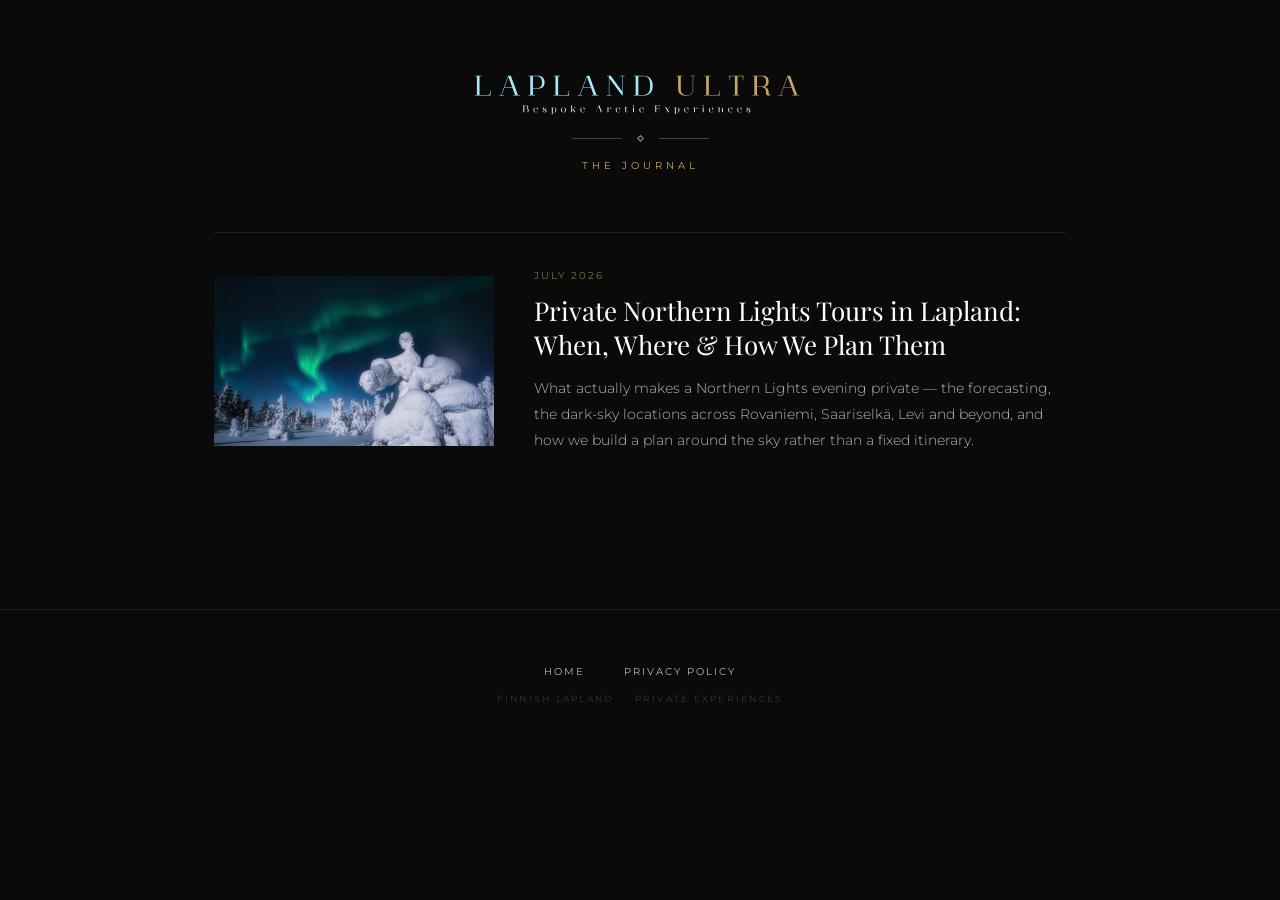
==== journal/index.html @ 7ccacdd5 "Add Journal section with first post on private Northern Lights tours Scaffolds a /journal/ section m" ====
<!DOCTYPE html>
<html lang="en">
<head>
<meta charset="UTF-8">
<!-- Google tag (gtag.js) -->
<script async src="https://www.googletagmanager.com/gtag/js?id=AW-18253017665"></script>
<script>
  window.dataLayer = window.dataLayer || [];
  function gtag(){dataLayer.push(arguments);}
  gtag('js', new Date());
  gtag('config', 'AW-18253017665');
</script>

<meta name="viewport" content="width=device-width, initial-scale=1.0">
<title>The Journal · Arctic Travel Notes · Lapland Ultra</title>
<meta name="description" content="Notes on private Arctic travel in Finnish Lapland — Northern Lights, wilderness journeys, and the details behind a bespoke Lapland Ultra itinerary.">
<link rel="canonical" href="https://laplandultra.com/journal/">
<link rel="icon" type="image/png" sizes="32x32" href="../favicon-32x32.png">
<link rel="icon" type="image/png" sizes="192x192" href="../favicon-192x192.png">
<link rel="apple-touch-icon" sizes="192x192" href="../apple-touch-icon.png">

<meta property="og:site_name" content="Lapland Ultra">
<meta property="og:title" content="The Journal · Lapland Ultra">
<meta property="og:description" content="Notes on private Arctic travel in Finnish Lapland — Northern Lights, wilderness journeys, and the details behind a bespoke Lapland Ultra itinerary.">
<meta property="og:type" content="website">
<meta property="og:url" content="https://laplandultra.com/journal/">
<meta property="og:image" content="https://laplandultra.com/journey-northern-lights.jpg">
<meta name="twitter:card" content="summary_large_image">

<script type="application/ld+json">
{
  "@context": "https://schema.org",
  "@type": "CollectionPage",
  "name": "The Journal",
  "url": "https://laplandultra.com/journal/",
  "isPartOf": { "@type": "WebSite", "name": "Lapland Ultra", "url": "https://laplandultra.com" }
}
</script>
<script type="application/ld+json">
{
  "@context": "https://schema.org",
  "@type": "BreadcrumbList",
  "itemListElement": [
    { "@type": "ListItem", "position": 1, "name": "Home", "item": "https://laplandultra.com/" },
    { "@type": "ListItem", "position": 2, "name": "Journal", "item": "https://laplandultra.com/journal/" }
  ]
}
</script>

<link rel="preconnect" href="https://fonts.googleapis.com">
<link href="https://fonts.googleapis.com/css2?family=Montserrat:ital,wght@0,300;0,400;1,300&family=Playfair+Display:wght@300;400&display=swap" rel="stylesheet">
<link rel="stylesheet" href="journal.css">
</head>
<body>

<header class="journal-header reveal">
  <a class="logo-link" href="../" aria-label="Lapland Ultra home">
    <img class="logo" src="../logo.svg" alt="Lapland Ultra">
  </a>
  <div class="divider">
    <div class="divider-line"></div>
    <div class="divider-diamond"></div>
    <div class="divider-line"></div>
  </div>
  <p class="journal-kicker">The Journal</p>
</header>

<main class="journal-list">
  <a class="post-card reveal" href="private-northern-lights-lapland/">
    <img class="post-card-image" src="../journey-northern-lights.jpg" alt="Northern Lights over Finnish Lapland">
    <div>
      <p class="post-card-date">July 2026</p>
      <h2 class="post-card-title">Private Northern Lights Tours in Lapland: When, Where &amp; How We Plan Them</h2>
      <p class="post-card-excerpt">What actually makes a Northern Lights evening private — the forecasting, the dark-sky locations across Rovaniemi, Saariselkä, Levi and beyond, and how we build a plan around the sky rather than a fixed itinerary.</p>
    </div>
  </a>
</main>

<footer class="site-footer reveal">
  <div class="footer-links">
    <a href="../" class="footer-link">Home</a>
    <span class="footer-dot">&middot;</span>
    <a href="../privacy.html" class="footer-link">Privacy Policy</a>
  </div>
  <div class="footer-copy">Finnish Lapland &nbsp;&middot;&nbsp; Private Experiences</div>
</footer>

<div class="modal-overlay" id="modalOverlay" onclick="closeOnOverlay(event)">
  <div class="modal">
    <button class="modal-close" onclick="closeModal()">&#215;</button>
    <div id="formContent">
      <div class="modal-title">Begin your journey</div>
      <div class="modal-sub">Private Arctic Experiences</div>
      <form id="inquiryForm" action="https://formspree.io/f/mlgkqrar" method="POST" onsubmit="submitForm(event)">
        <div class="form-row">
          <label class="form-label">Your Name</label>
          <input type="text" name="Name" class="form-input" placeholder="Your full name" required>
        </div>
        <div class="form-row">
          <label class="form-label">Email Address</label>
          <input type="email" name="Email" class="form-input" placeholder="your@email.com" required>
        </div>
        <div class="form-row">
          <label class="form-label">Desired Travel Dates</label>
          <input type="text" name="Travel Dates" class="form-input" placeholder="e.g. December 2026, flexible">
        </div>
        <div class="form-row">
          <label class="form-label">Number of Guests</label>
          <input type="text" name="Number of Guests" class="form-input" placeholder="Adults / children">
        </div>
        <div class="form-row">
          <label class="form-label">Accommodation Preference</label>
          <select name="Accommodation Preference" class="form-input form-select">
            <option value="" disabled selected>Select preference...</option>
            <option value="No preference">No preference</option>
            <option value="Private villa">Private villa</option>
            <option value="Luxury hotel">Luxury hotel</option>
            <option value="Glass igloo">Glass igloo</option>
            <option value="Surprise me">Surprise me</option>
          </select>
        </div>
        <div class="form-row">
          <label class="form-label">What Draws You To Lapland?</label>
          <input type="text" name="What Draws Them To Lapland" class="form-input" placeholder="Northern lights, wilderness, family adventure...">
        </div>
        <div class="form-row">
          <label class="form-label">Anything Else Worth Mentioning?</label>
          <input type="text" name="Additional Notes" class="form-input" placeholder="Special requests, celebrations, preferences...">
        </div>
        <button type="submit" class="form-submit">Send Inquiry</button>
      </form>
    </div>
    <div class="success-msg" id="successMsg">
      <p>Thank you.<br><span>We will be in touch within 24 hours.</span></p>
    </div>
  </div>
</div>

<script src="journal.js"></script>
</body>
</html>
---- journal/journal.css ----
/* Lapland Ultra — Journal shared styles. Mirrors index.html's brand system:
   Playfair Display / Montserrat, near-black background, gold + ice-blue accents. */

* { margin:0; padding:0; box-sizing:border-box; }

html, body {
  width:100%;
  background:#0a0a0a;
}

body {
  position:relative;
  font-family:"Montserrat",sans-serif;
  color:rgba(255,255,255,0.94);
}

a { color:inherit; }

/* Header */
.journal-header {
  display:flex;
  flex-direction:column;
  align-items:center;
  text-align:center;
  gap:18px;
  padding:70px 24px 60px;
}

.journal-header .logo-link { display:block; }

.journal-header .logo {
  width:min(340px, 70vw);
  height:auto;
  display:block;
}

.divider {
  display:flex;
  align-items:center;
  gap:16px;
}

.divider-line { width:50px; height:0.5px; background:rgba(183,149,96,0.4); }
.divider-diamond { width:5px; height:5px; border:0.5px solid #b79560; transform:rotate(45deg); }

.journal-kicker {
  font-family:"Montserrat",sans-serif;
  font-size:10px;
  letter-spacing:0.4em;
  text-transform:uppercase;
  color:#c5a56d;
}

/* Section label (matches homepage) */
.section-label {
  font-family:"Montserrat",sans-serif;
  font-size:10px;
  letter-spacing:0.4em;
  text-transform:uppercase;
  color:#c5a56d;
  margin-bottom:20px;
  display:flex;
  align-items:center;
  gap:16px;
}

.section-label::before, .section-label::after {
  content:"";
  width:34px;
  height:0.5px;
  background:rgba(183,149,96,0.4);
}

/* Journal index — post list */
.journal-list {
  max-width:900px;
  margin:0 auto;
  padding:0 24px 120px;
}

.post-card {
  display:grid;
  grid-template-columns:280px 1fr;
  gap:40px;
  align-items:center;
  padding:36px 0;
  border-top:0.5px solid rgba(183,149,96,0.15);
  text-decoration:none;
  color:inherit;
}

.post-card:first-of-type { border-top:0.5px solid rgba(183,149,96,0.15); }

.post-card-image {
  width:100%;
  height:170px;
  object-fit:cover;
  display:block;
  filter:saturate(0.92);
}

.post-card-date {
  font-family:"Montserrat",sans-serif;
  font-size:10px;
  letter-spacing:0.2em;
  text-transform:uppercase;
  color:rgba(183,149,96,0.7);
  margin-bottom:12px;
}

.post-card-title {
  font-family:"Playfair Display", serif;
  font-weight:400;
  font-size:26px;
  color:#ffffff;
  margin-bottom:14px;
  line-height:1.3;
}

.post-card-excerpt {
  font-family:"Montserrat",sans-serif;
  font-weight:300;
  font-size:14px;
  line-height:1.85;
  color:rgba(255,255,255,0.7);
}

/* Article */
.article {
  max-width:720px;
  margin:0 auto;
  padding:0 24px 100px;
}

.article-hero {
  width:100%;
  height:min(52vw, 440px);
  object-fit:cover;
  display:block;
  filter:saturate(0.92);
  margin-bottom:56px;
}

.article-meta {
  font-family:"Montserrat",sans-serif;
  font-size:10px;
  letter-spacing:0.2em;
  text-transform:uppercase;
  color:rgba(183,149,96,0.7);
  margin-bottom:20px;
  text-align:center;
}

.article h1 {
  font-family:"Playfair Display", serif;
  font-weight:400;
  font-size:clamp(30px, 4.5vw, 44px);
  line-height:1.25;
  color:#ffffff;
  text-align:center;
  margin-bottom:56px;
}

.article h2 {
  font-family:"Playfair Display", serif;
  font-weight:400;
  font-size:26px;
  color:#ffffff;
  margin:56px 0 22px;
}

.article h3 {
  font-family:"Montserrat", sans-serif;
  font-weight:400;
  font-size:14px;
  letter-spacing:0.08em;
  text-transform:uppercase;
  color:#c5a56d;
  margin:34px 0 14px;
}

.article p {
  font-family:"Montserrat",sans-serif;
  font-weight:300;
  font-size:17px;
  line-height:1.95;
  color:rgba(255,255,255,0.86);
  margin-bottom:22px;
}

.article ul {
  margin:0 0 22px 20px;
  color:rgba(255,255,255,0.86);
}

.article li {
  font-family:"Montserrat",sans-serif;
  font-weight:300;
  font-size:17px;
  line-height:1.9;
  margin-bottom:10px;
}

.article a.inline-link {
  color:#b79560;
  text-decoration:underline;
  text-decoration-color:rgba(183,149,96,0.4);
  text-underline-offset:3px;
}

.article a.inline-link:hover { text-decoration-color:#b79560; }

/* FAQ */
.faq-item {
  border-top:0.5px solid rgba(183,149,96,0.15);
  padding:26px 0;
}

.faq-question {
  font-family:"Montserrat",sans-serif;
  font-weight:400;
  font-size:15px;
  letter-spacing:0.02em;
  color:#ffffff;
  margin-bottom:12px;
}

.faq-answer {
  font-family:"Montserrat",sans-serif;
  font-weight:300;
  font-size:15px;
  line-height:1.9;
  color:rgba(255,255,255,0.72);
}

/* Closing CTA */
.article-cta {
  text-align:center;
  padding:60px 0 10px;
  border-top:0.5px solid rgba(183,149,96,0.15);
  margin-top:60px;
}

.article-cta p {
  max-width:440px;
  margin:0 auto 30px;
}

.inquire-btn {
  display:inline-block;
  padding:15px 50px;
  border:0.5px solid #b79560;
  color:#b79560;
  background:transparent;
  font-family:"Playfair Display", serif;
  font-size:14px;
  font-weight:300;
  letter-spacing:0.35em;
  text-transform:uppercase;
  text-decoration:none;
  cursor:pointer;
  transition:background 0.4s;
}

.inquire-btn:hover { background:rgba(183,149,96,0.08); }

/* Breadcrumb */
.breadcrumb {
  max-width:720px;
  margin:0 auto;
  padding:30px 24px 0;
  font-family:"Montserrat",sans-serif;
  font-size:10px;
  letter-spacing:0.15em;
  text-transform:uppercase;
  color:rgba(255,255,255,0.4);
}

.breadcrumb a { color:rgba(255,255,255,0.4); text-decoration:none; }
.breadcrumb a:hover { color:#b79560; }

/* Footer (matches homepage) */
.site-footer {
  position:relative;
  z-index:1;
  padding:50px 24px 40px;
  text-align:center;
  border-top:0.5px solid rgba(183,149,96,0.12);
}

.footer-links { margin-bottom:14px; }

.footer-link {
  font-family:"Montserrat",sans-serif;
  font-size:10px;
  letter-spacing:0.2em;
  text-transform:uppercase;
  color:rgba(255,255,255,0.7);
  text-decoration:none;
}

.footer-link:hover { color:#b79560; }

.footer-dot { color:rgba(255,255,255,0.15); margin:0 14px; font-size:10px; }

.footer-copy {
  font-family:"Montserrat",sans-serif;
  font-size:9px;
  letter-spacing:0.25em;
  color:rgba(255,255,255,0.18);
  text-transform:uppercase;
}

/* Modal (matches homepage inquiry form) */
.modal-overlay {
  display:none;
  position:fixed;
  top:0; left:0;
  width:100%; height:100%;
  background:rgba(0,0,0,0.85);
  z-index:100;
  align-items:center;
  justify-content:center;
  padding:20px;
  overflow-y:auto;
}

.modal-overlay.active { display:flex; }

.modal {
  background:#0a0a0a;
  border:0.5px solid rgba(183,149,96,0.3);
  padding:48px 40px;
  width:100%;
  max-width:520px;
  position:relative;
  margin:auto;
}

.modal-close {
  position:absolute;
  top:20px; right:24px;
  color:rgba(183,149,96,0.5);
  font-size:20px;
  cursor:pointer;
  background:none;
  border:none;
  line-height:1;
}

.modal-close:hover { color:#b79560; }

.modal-title {
  font-family:"Montserrat",sans-serif;
  font-weight:300;
  font-size:22px;
  letter-spacing:0.02em;
  color:rgba(255,255,255,0.94);
  margin-bottom:8px;
}

.modal-sub {
  font-size:10px;
  letter-spacing:0.22em;
  text-transform:uppercase;
  color:rgba(183,149,96,0.6);
  margin-bottom:36px;
  font-family:"Montserrat",sans-serif;
}

.form-row { margin-bottom:24px; }

.form-label {
  display:block;
  font-size:9px;
  letter-spacing:0.22em;
  text-transform:uppercase;
  color:rgba(255,255,255,0.9);
  margin-bottom:8px;
  font-family:"Montserrat",sans-serif;
}

.form-input {
  width:100%;
  background:transparent;
  border:none;
  border-bottom:0.5px solid rgba(183,149,96,0.25);
  padding:10px 0;
  color:rgba(255,255,255,0.94);
  font-family:"Montserrat",sans-serif;
  font-size:15px;
  font-weight:300;
  outline:none;
  transition:border-color 0.3s;
}

.form-input:focus { border-bottom-color:#b79560; }
.form-input::placeholder { color:rgba(255,255,255,0.3); font-style:italic; }
.form-select { appearance:none; -webkit-appearance:none; cursor:pointer; }
.form-select option { background:#0a0a0a; color:#f0f0f0; }

.form-submit {
  width:100%;
  margin-top:36px;
  padding:16px;
  border:0.5px solid #b79560;
  color:#b79560;
  background:transparent;
  font-family:"Playfair Display",serif;
  font-size:13px;
  font-weight:300;
  letter-spacing:0.3em;
  text-transform:uppercase;
  cursor:pointer;
  transition:background 0.3s;
}

.form-submit:hover { background:rgba(183,149,96,0.08); }

.success-msg { display:none; text-align:center; padding:20px 0; }
.success-msg p { font-family:"Playfair Display",serif; font-size:18px; font-weight:300; color:rgba(255,255,255,0.7); line-height:1.8; }
.success-msg span { color:#b79560; font-style:italic; }

.reveal {
  opacity:0;
  transform:translateY(24px);
  transition:opacity 1s ease, transform 1s ease;
}

.reveal.visible {
  opacity:1;
  transform:translateY(0);
}

@media (max-width:640px) {
  .post-card { grid-template-columns:1fr; gap:20px; }
  .post-card-image { height:200px; }
}
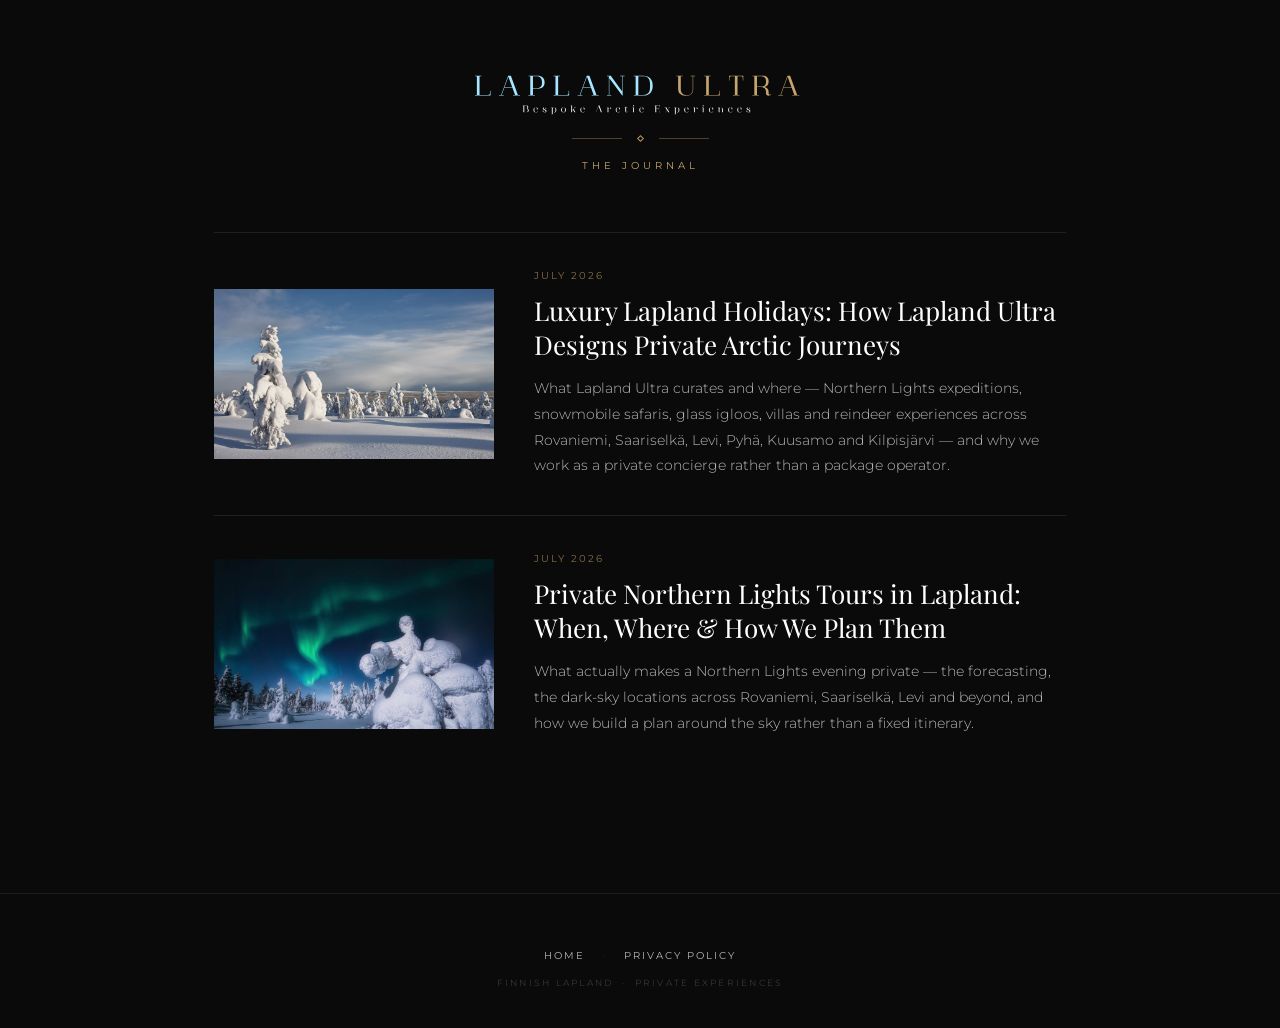
==== commit d3353103: "Add journal article targeting luxury Lapland holidays keywords + fix journal mobile layout Co-Author" ====
--- a/journal/index.html
+++ b/journal/index.html
@@ -66,6 +66,14 @@
 </header>
 
 <main class="journal-list">
+  <a class="post-card reveal" href="luxury-lapland-holidays/">
+    <img class="post-card-image" src="../journey-destinations.jpg" alt="Arctic landscape across Finnish Lapland">
+    <div>
+      <p class="post-card-date">July 2026</p>
+      <h2 class="post-card-title">Luxury Lapland Holidays: How Lapland Ultra Designs Private Arctic Journeys</h2>
+      <p class="post-card-excerpt">What Lapland Ultra curates and where — Northern Lights expeditions, snowmobile safaris, glass igloos, villas and reindeer experiences across Rovaniemi, Saariselkä, Levi, Pyhä, Kuusamo and Kilpisjärvi — and why we work as a private concierge rather than a package operator.</p>
+    </div>
+  </a>
   <a class="post-card reveal" href="private-northern-lights-lapland/">
     <img class="post-card-image" src="../journey-northern-lights.jpg" alt="Northern Lights over Finnish Lapland">
     <div>
--- a/journal/journal.css
+++ b/journal/journal.css
@@ -5,8 +5,12 @@
 
 html, body {
   width:100%;
+  max-width:100%;
+  overflow-x:hidden;
   background:#0a0a0a;
 }
+
+img { max-width:100%; height:auto; }
 
 body {
   position:relative;
@@ -111,7 +115,7 @@
 .post-card-title {
   font-family:"Playfair Display", serif;
   font-weight:400;
-  font-size:26px;
+  font-size:clamp(21px, 4vw, 26px);
   color:#ffffff;
   margin-bottom:14px;
   line-height:1.3;
@@ -164,7 +168,7 @@
 .article h2 {
   font-family:"Playfair Display", serif;
   font-weight:400;
-  font-size:26px;
+  font-size:clamp(21px, 4vw, 26px);
   color:#ffffff;
   margin:56px 0 22px;
 }
@@ -182,7 +186,7 @@
 .article p {
   font-family:"Montserrat",sans-serif;
   font-weight:300;
-  font-size:17px;
+  font-size:clamp(15px, 3.6vw, 17px);
   line-height:1.95;
   color:rgba(255,255,255,0.86);
   margin-bottom:22px;
@@ -196,7 +200,7 @@
 .article li {
   font-family:"Montserrat",sans-serif;
   font-weight:300;
-  font-size:17px;
+  font-size:clamp(15px, 3.6vw, 17px);
   line-height:1.9;
   margin-bottom:10px;
 }
@@ -436,3 +440,14 @@
   .post-card { grid-template-columns:1fr; gap:20px; }
   .post-card-image { height:200px; }
 }
+
+@media (max-width:480px) {
+  .journal-header { padding:50px 20px 44px; gap:14px; }
+  .journal-list { padding:0 20px 90px; }
+  .article { padding:0 20px 80px; }
+  .breadcrumb { padding:22px 20px 0; }
+  .article-hero { margin-bottom:38px; }
+  .article h1 { margin-bottom:38px; }
+  .modal { padding:40px 24px; }
+  .article-cta { padding:44px 0 10px; }
+}
